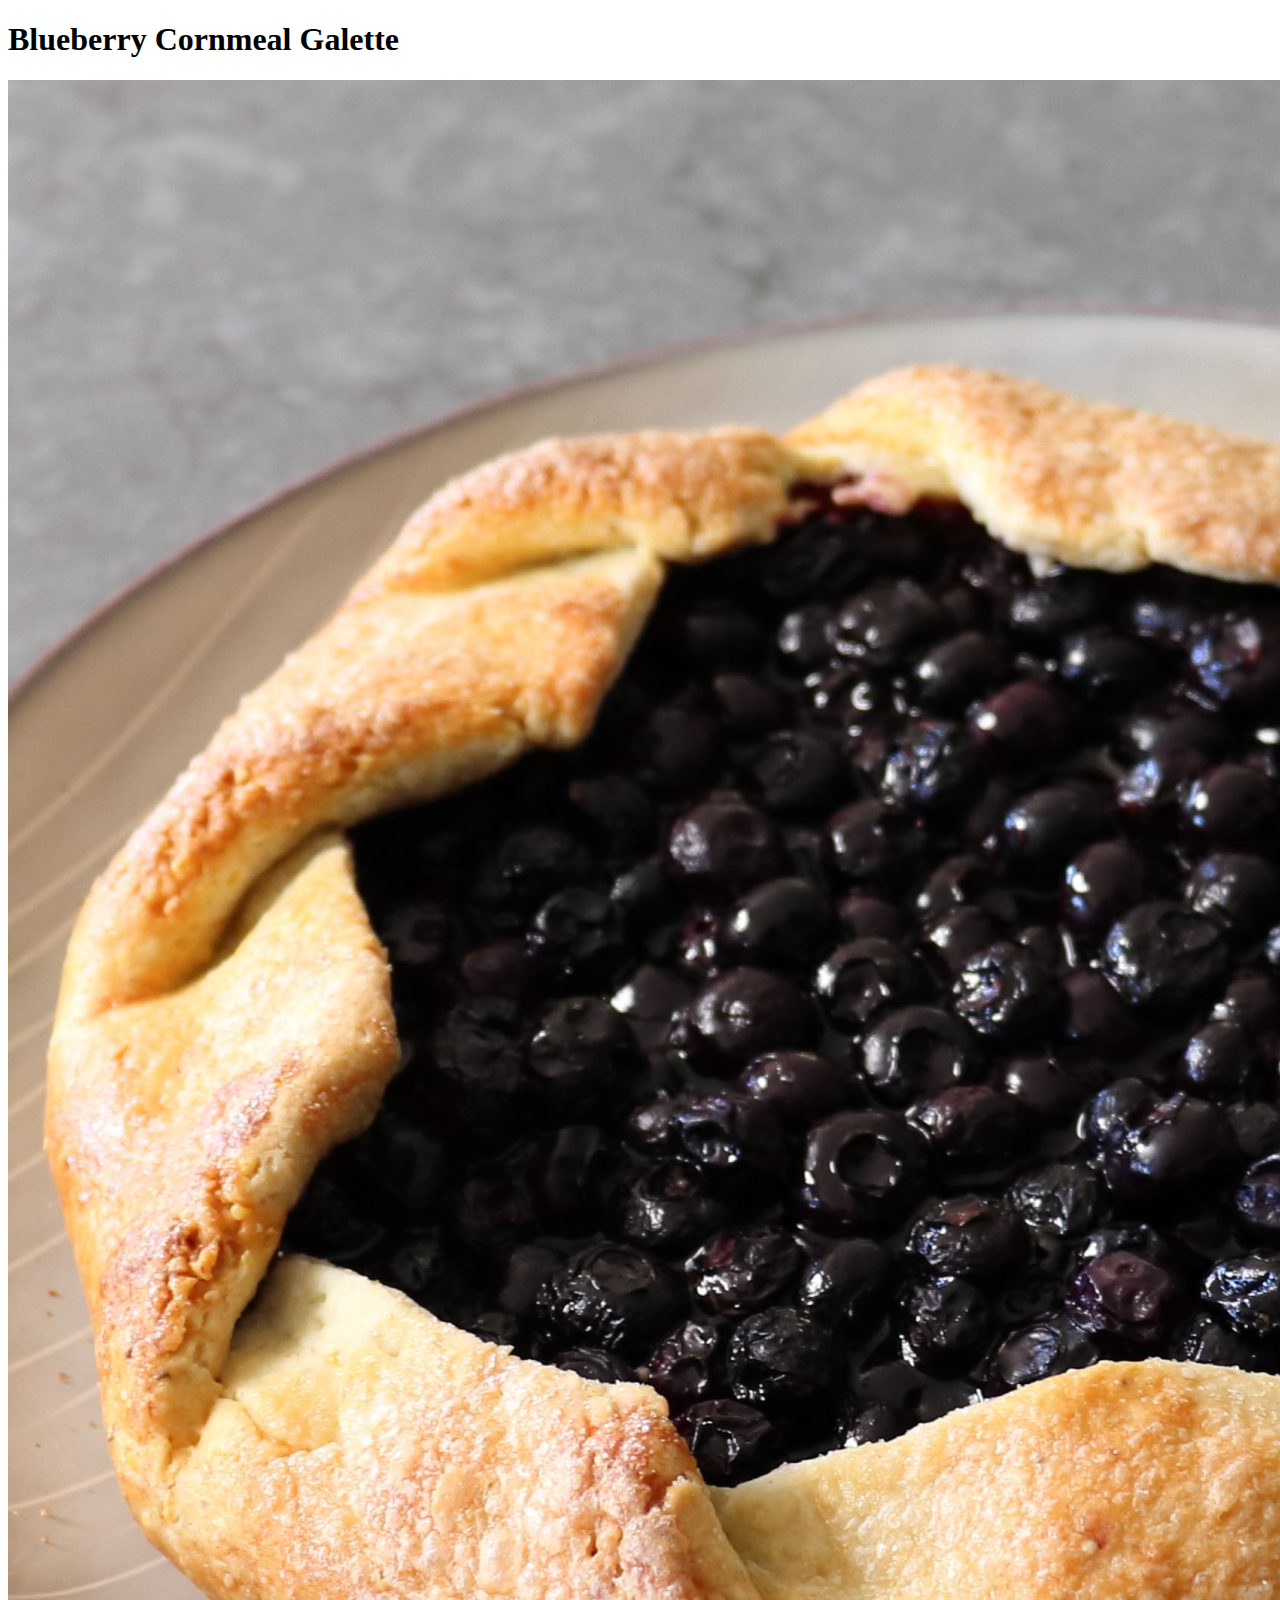
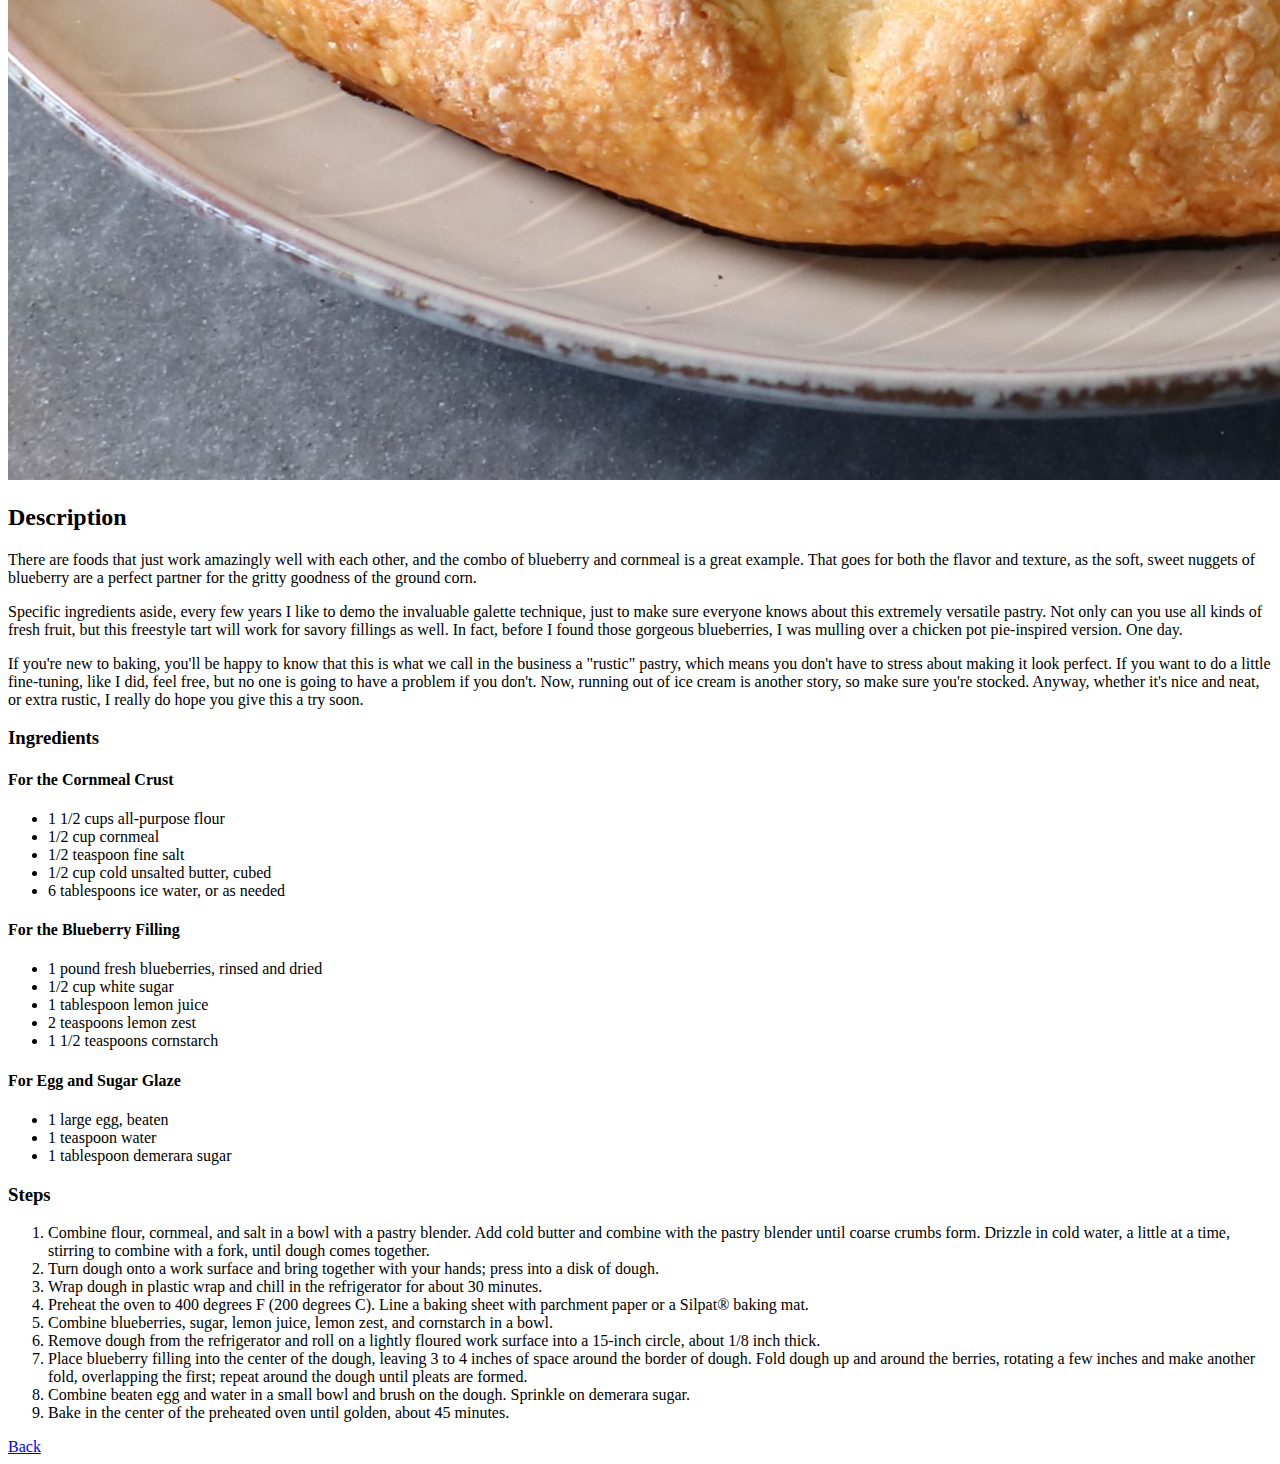
==== recipes/blueberry_galette.html @ 0fe2971b "Iteration 4: Add More Recipes" ====
<!DOCTYPE html>
<html lang="en">
<head>
    <meta charset="UTF-8">
    <meta http-equiv="X-UA-Compatible" content="IE=edge">
    <meta name="viewport" content="width=device-width, initial-scale=1.0">
    <title>Blueberry Cornmeal Galette</title>
</head>
<body>
    <h1>Blueberry Cornmeal Galette</h1>
    <img src="BCG.jpeg" alt="Blueberry Cornmeal Galette">
    <h2>Description</h2>
    <p>There are foods that just work amazingly well with each other, and the combo of blueberry and cornmeal is a great example. 
        That goes for both the flavor and texture, as the soft, sweet nuggets of blueberry are a perfect partner for the gritty goodness of the ground corn.</p>
    <p>Specific ingredients aside, every few years I like to demo the invaluable galette technique, just to make sure everyone knows about this extremely versatile pastry.
        Not only can you use all kinds of fresh fruit, but this freestyle tart will work for savory fillings as well. 
        In fact, before I found those gorgeous blueberries, I was mulling over a chicken pot pie-inspired version. One day.</p>
    <p>If you're new to baking, you'll be happy to know that this is what we call in the business a "rustic" pastry, which means you don't have to stress about making it look perfect. 
        If you want to do a little fine-tuning, like I did, feel free, but no one is going to have a problem if you don't. 
        Now, running out of ice cream is another story, so make sure you're stocked. Anyway, whether it's nice and neat, or extra rustic, 
        I really do hope you give this a try soon. </p>
    <h3>Ingredients</h3>
    <h4>For the Cornmeal Crust</h4>
    <ul>
        <li>1 1/2 cups all-purpose flour  </li>
        <li>1/2 cup cornmeal  </li>
        <li>1/2 teaspoon fine salt  </li>
        <li>1/2 cup cold unsalted butter, cubed  </li>
        <li>6 tablespoons ice water, or as needed  </li>
    </ul>
    <h4>For the Blueberry Filling</h4>
    <ul>
        <li>1 pound fresh blueberries, rinsed and dried </li>
        <li>1/2 cup white sugar  </li>
        <li>1 tablespoon lemon juice  </li>
        <li>2 teaspoons lemon zest   </li>
        <li>1 1/2 teaspoons cornstarch   </li>
    </ul>
    <h4>For Egg and Sugar Glaze</h4>
    <ul>
        <li>1 large egg, beaten </li>
        <li>1 teaspoon water  </li>
        <li>1 tablespoon demerara sugar  </li>
    </ul>
    <h3>Steps</h3>
    <ol>
        <li>Combine flour, cornmeal, and salt in a bowl with a pastry blender. Add cold butter and combine with the pastry 
            blender until coarse crumbs form. Drizzle in cold water, a little at a time, stirring to combine with a fork, until dough comes together.</li>
        <li>Turn dough onto a work surface and bring together with your hands; press into a disk of dough.</li>
        <li>Wrap dough in plastic wrap and chill in the refrigerator for about 30 minutes.</li>
        <li>Preheat the oven to 400 degrees F (200 degrees C). Line a baking sheet with parchment paper or a Silpat® baking mat.</li>
        <li>Combine blueberries, sugar, lemon juice, lemon zest, and cornstarch in a bowl.</li>
        <li>Remove dough from the refrigerator and roll on a lightly floured work surface into a 15-inch circle, about 1/8 inch thick.</li>
        <li>Place blueberry filling into the center of the dough, leaving 3 to 4 inches of space around the border of dough. Fold dough up and around the berries, 
            rotating a few inches and make another fold, overlapping the first; repeat around the dough until pleats are formed.</li>
        <li>Combine beaten egg and water in a small bowl and brush on the dough. Sprinkle on demerara sugar.</li>
        <li>Bake in the center of the preheated oven until golden, about 45 minutes.</li>
    </ol>
    <a href="../index.html">Back</a>
</body>
</html>
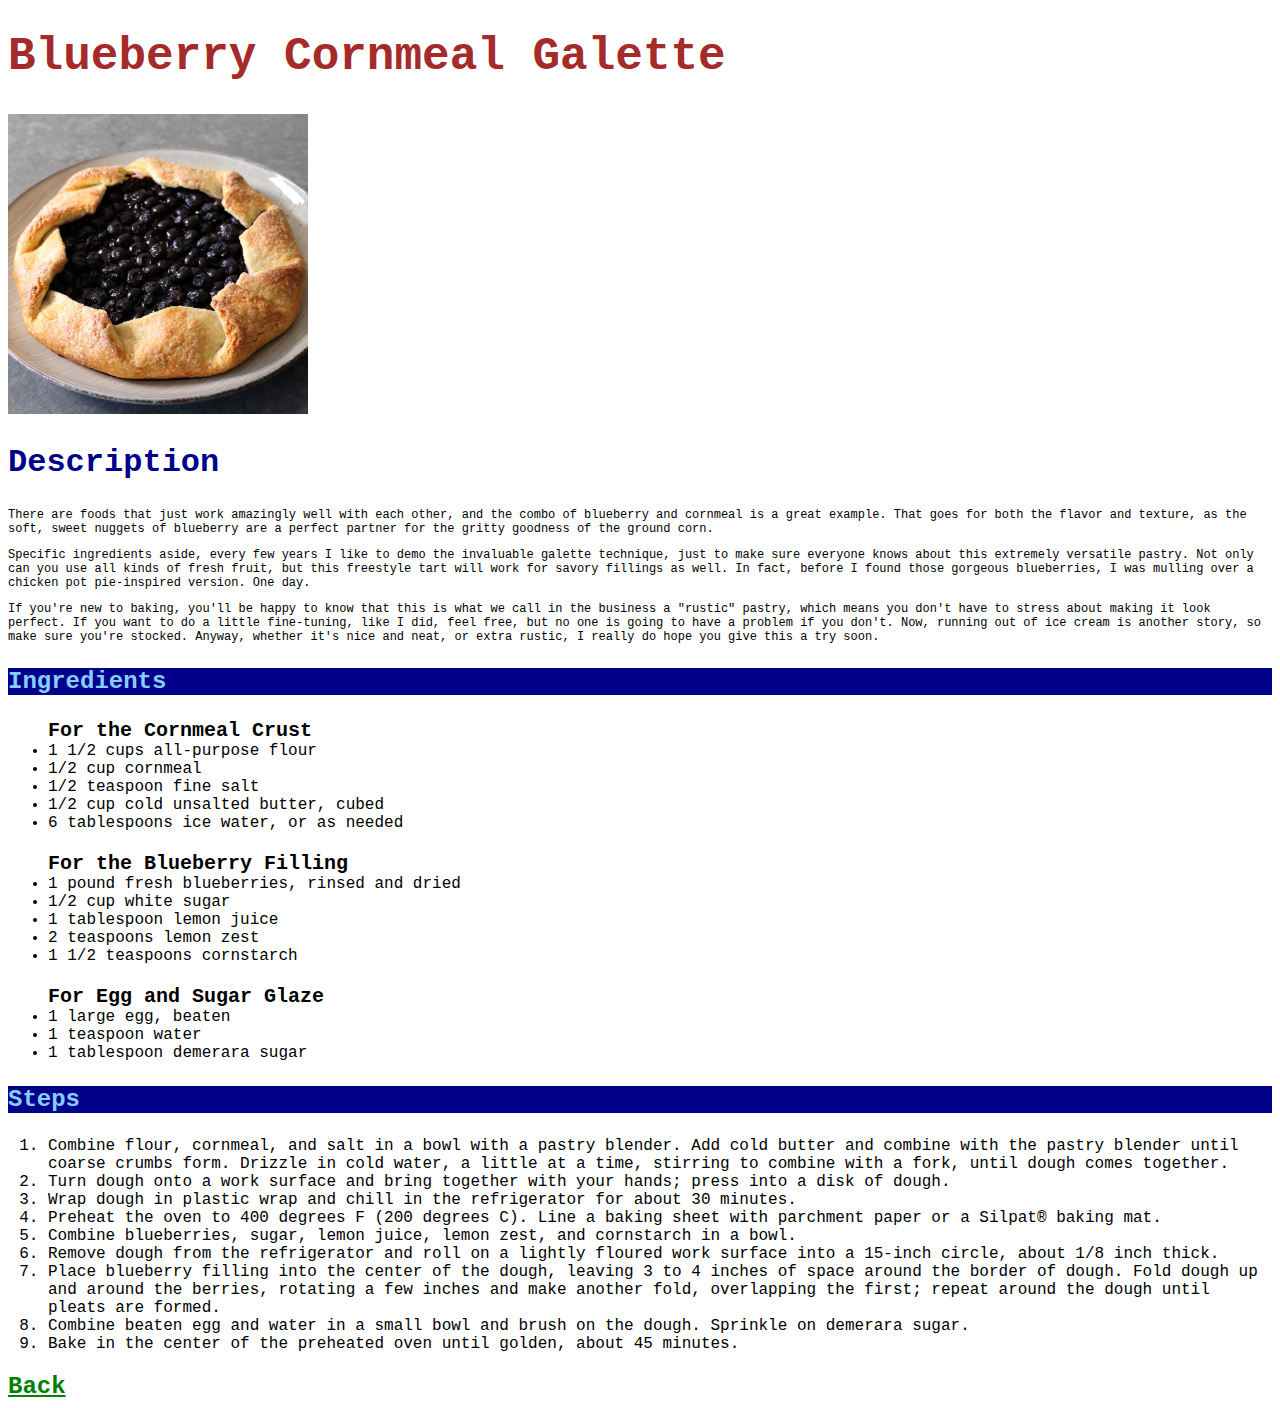
==== commit ba69a46f: "Added basic CSS Styling" ====
--- a/recipes/blueberry_galette.html
+++ b/recipes/blueberry_galette.html
@@ -5,10 +5,11 @@
     <meta http-equiv="X-UA-Compatible" content="IE=edge">
     <meta name="viewport" content="width=device-width, initial-scale=1.0">
     <title>Blueberry Cornmeal Galette</title>
+    <link rel="stylesheet" href="../css/styles.css">
 </head>
 <body>
-    <h1>Blueberry Cornmeal Galette</h1>
-    <img src="BCG.jpeg" alt="Blueberry Cornmeal Galette">
+    <h1 class="main">Blueberry Cornmeal Galette</h1>
+    <img class="descr" src="BCG.jpeg" alt="Blueberry Cornmeal Galette">
     <h2>Description</h2>
     <p>There are foods that just work amazingly well with each other, and the combo of blueberry and cornmeal is a great example. 
         That goes for both the flavor and texture, as the soft, sweet nuggets of blueberry are a perfect partner for the gritty goodness of the ground corn.</p>
@@ -19,30 +20,27 @@
         If you want to do a little fine-tuning, like I did, feel free, but no one is going to have a problem if you don't. 
         Now, running out of ice cream is another story, so make sure you're stocked. Anyway, whether it's nice and neat, or extra rustic, 
         I really do hope you give this a try soon. </p>
-    <h3>Ingredients</h3>
-    <h4>For the Cornmeal Crust</h4>
-    <ul>
+    <h3 class="subheading">Ingredients</h3>
+    <ul>For the Cornmeal Crust
         <li>1 1/2 cups all-purpose flour  </li>
         <li>1/2 cup cornmeal  </li>
         <li>1/2 teaspoon fine salt  </li>
         <li>1/2 cup cold unsalted butter, cubed  </li>
         <li>6 tablespoons ice water, or as needed  </li>
     </ul>
-    <h4>For the Blueberry Filling</h4>
-    <ul>
+    <ul>For the Blueberry Filling
         <li>1 pound fresh blueberries, rinsed and dried </li>
         <li>1/2 cup white sugar  </li>
         <li>1 tablespoon lemon juice  </li>
         <li>2 teaspoons lemon zest   </li>
         <li>1 1/2 teaspoons cornstarch   </li>
     </ul>
-    <h4>For Egg and Sugar Glaze</h4>
-    <ul>
+    <ul>For Egg and Sugar Glaze
         <li>1 large egg, beaten </li>
         <li>1 teaspoon water  </li>
         <li>1 tablespoon demerara sugar  </li>
     </ul>
-    <h3>Steps</h3>
+    <h3 class="subheading">Steps</h3>
     <ol>
         <li>Combine flour, cornmeal, and salt in a bowl with a pastry blender. Add cold butter and combine with the pastry 
             blender until coarse crumbs form. Drizzle in cold water, a little at a time, stirring to combine with a fork, until dough comes together.</li>
@@ -56,6 +54,6 @@
         <li>Combine beaten egg and water in a small bowl and brush on the dough. Sprinkle on demerara sugar.</li>
         <li>Bake in the center of the preheated oven until golden, about 45 minutes.</li>
     </ol>
-    <a href="../index.html">Back</a>
+    <a class="link" href="../index.html">Back</a>
 </body>
 </html>--- a/css/styles.css
+++ b/css/styles.css
@@ -0,0 +1,50 @@
+/* styles.css */
+
+* {
+    color:black;
+    font-size: 12px;
+    font-family: 'Courier New', Courier, sans-serif;
+}
+
+.link {
+    color: green;
+    font-size: 24px;
+    font-weight: bold;
+}
+
+h1 {
+    color: darkblue;
+    font-weight: bold;
+}
+
+h2 {
+    color: darkblue;
+    font-size: 32px;
+}
+
+ul,
+ol {
+    font-size: 20px;
+    font-weight: bold;
+}
+
+li {
+    font-size: 16px;
+    font-weight: 300;
+}
+
+.subheading {
+    color:lightskyblue;
+    background-color: darkblue;
+    font-size: 24px;
+}
+
+.main {
+    font-size: 46px;
+    color: brown;
+}
+
+.descr {
+    height: 300px;
+    width: auto;
+}